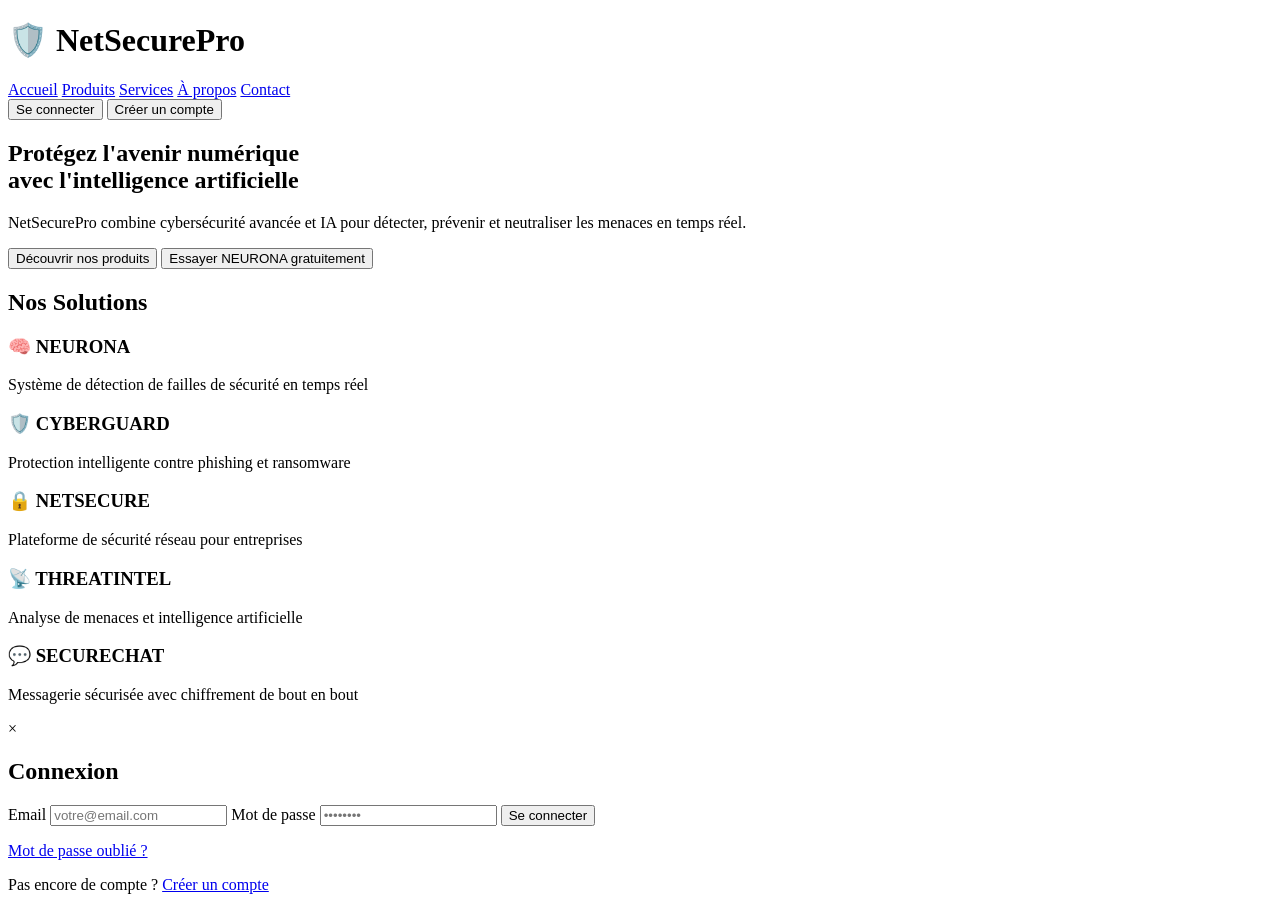
==== index.html @ 085bff21 "Rename Neuronale.html to index.html Signed-off-by: MOHAMMED ILYES ZOUBIROU <119434103+milyes@users.n" ====
<!DOCTYPE html>
<html lang="fr">
<head>
  <meta charset="UTF-8">
  <meta name="viewport" content="width=device-width, initial-scale=1.0">
  <title>NetSecurePro | Cybersécurité & Intelligence Artificielle</title>
  <link rel="stylesheet" href="style.css">
  <link rel="stylesheet" href="https://cdnjs.cloudflare.com/ajax/libs/font-awesome/6.5.0/css/all.min.css">
</head>
<body>
  <!-- Header -->
  <header>
    <div class="container">
      <div class="logo">
        <h1>🛡️ NetSecurePro</h1>
      </div>
      <nav>
        <a href="#">Accueil</a>
        <a href="#">Produits</a>
        <a href="#">Services</a>
        <a href="#">À propos</a>
        <a href="#">Contact</a>
      </nav>
      <div class="auth-buttons">
        <button class="btn-login" onclick="showLogin()">Se connecter</button>
        <button class="btn-register">Créer un compte</button>
      </div>
    </div>
  </header>

  <!-- Hero Section -->
  <section class="hero">
    <div class="container">
      <h1>Protégez l'avenir numérique<br>avec l'intelligence artificielle</h1>
      <p>NetSecurePro combine cybersécurité avancée et IA pour détecter, prévenir et neutraliser les menaces en temps réel.</p>
      <div class="hero-buttons">
        <button class="btn-primary">Découvrir nos produits</button>
        <button class="btn-secondary">Essayer NEURONA gratuitement</button>
      </div>
    </div>
  </section>

  <!-- Produits -->
  <section class="products">
    <div class="container">
      <h2>Nos Solutions</h2>
      <div class="products-grid">
        <div class="product-card">
          <h3>🧠 NEURONA</h3>
          <p>Système de détection de failles de sécurité en temps réel</p>
        </div>
        <div class="product-card">
          <h3>🛡️ CYBERGUARD</h3>
          <p>Protection intelligente contre phishing et ransomware</p>
        </div>
        <div class="product-card">
          <h3>🔒 NETSECURE</h3>
          <p>Plateforme de sécurité réseau pour entreprises</p>
        </div>
        <div class="product-card">
          <h3>📡 THREATINTEL</h3>
          <p>Analyse de menaces et intelligence artificielle</p>
        </div>
        <div class="product-card">
          <h3>💬 SECURECHAT</h3>
          <p>Messagerie sécurisée avec chiffrement de bout en bout</p>
        </div>
      </div>
    </div>
  </section>

  <!-- Login Modal -->
  <div id="loginModal" class="modal">
    <div class="modal-content">
      <span class="close" onclick="hideLogin()">&times;</span>
      <h2>Connexion</h2>
      <form>
        <label>Email</label>
        <input type="email" placeholder="votre@email.com" required>
        
        <label>Mot de passe</label>
        <input type="password" placeholder="••••••••" required>
        
        <button type="submit" class="btn-primary">Se connecter</button>
        <p><a href="#">Mot de passe oublié ?</a></p>
      </form>
      <p>Pas encore de compte ? <a href="#" class="register-link">Créer un compte</a></p>
    </div>
  </div>

  <script src="script.js"></script>
</body>
</html>
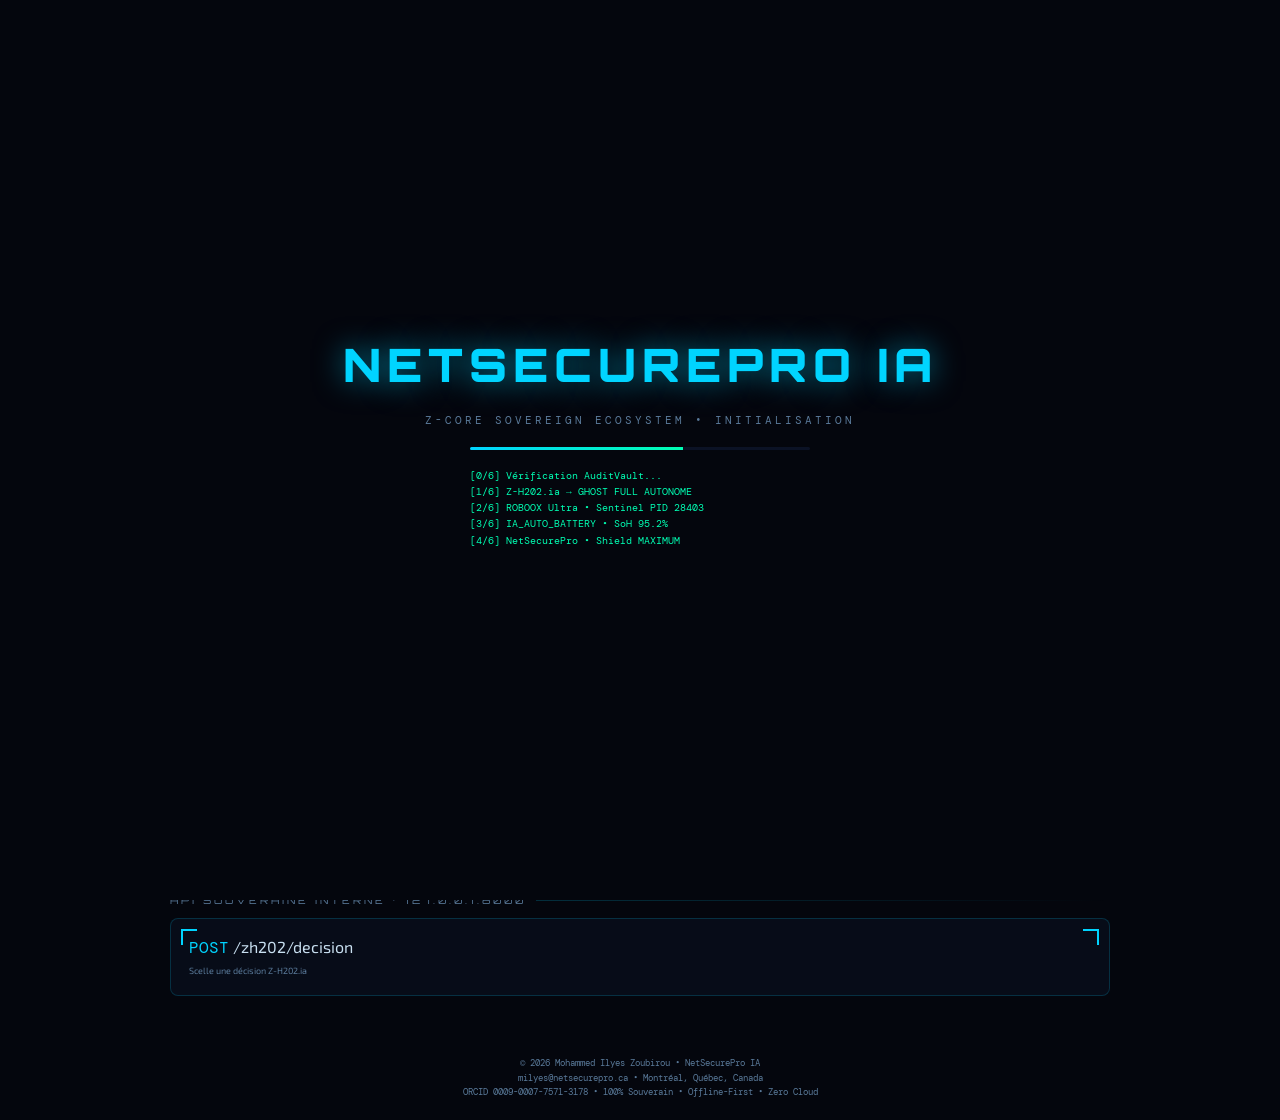
==== commit e2596673: "Rename dashboard.html to index.html Signed-off-by: MOHAMMED ILYES ZOUBIROU <119434103+milyes@users.n" ====
--- a/index.html
+++ b/index.html
@@ -1,93 +1,401 @@
 <!DOCTYPE html>
 <html lang="fr">
 <head>
-  <meta charset="UTF-8">
-  <meta name="viewport" content="width=device-width, initial-scale=1.0">
-  <title>NetSecurePro | Cybersécurité & Intelligence Artificielle</title>
-  <link rel="stylesheet" href="style.css">
-  <link rel="stylesheet" href="https://cdnjs.cloudflare.com/ajax/libs/font-awesome/6.5.0/css/all.min.css">
+<meta charset="UTF-8">
+<meta name="viewport" content="width=device-width, initial-scale=1.0">
+<title>NetSecurePro IA — Z-CORE Sovereign Ecosystem v1.0</title>
+<link href="https://fonts.googleapis.com/css2?family=Orbitron:wght@400;500;700;900&family=Exo+2:wght@300;400;500;600&family=DM+Mono:wght@400;500&display=swap" rel="stylesheet">
+<style>
+:root {
+  --bg: #04060d;
+  --bg2: #070c18;
+  --bg3: #0b1225;
+  --z: #00d4ff;
+  --med: #00ffb3;
+  --sec: #ff6b35;
+  --gold: #ffd700;
+  --vio: #a855f7;
+  --txt: #c8dff0;
+  --txt2: #5a7a9a;
+  --r: 8px;
+}
+* { margin:0; padding:0; box-sizing:border-box; }
+body {
+  background: var(--bg);
+  color: var(--txt);
+  font-family: 'Exo 2', sans-serif;
+  min-height: 100vh;
+  overflow-x: hidden;
+}
+
+/* Grid background */
+body::before {
+  content: ''; position: fixed; inset: 0; z-index: 0; pointer-events: none;
+  background-image: 
+    linear-gradient(rgba(0,212,255,0.035) 1px, transparent 1px),
+    linear-gradient(90deg, rgba(0,212,255,0.035) 1px, transparent 1px);
+  background-size: 42px 42px;
+}
+
+/* BOOT SCREEN */
+#boot {
+  position: fixed; inset: 0; background: var(--bg); z-index: 9999;
+  display: flex; flex-direction: column; align-items: center; justify-content: center;
+  gap: 20px;
+}
+.boot-title {
+  font-family: 'Orbitron', sans-serif;
+  font-size: clamp(26px, 5.5vw, 46px);
+  font-weight: 900;
+  letter-spacing: 6px;
+  color: var(--z);
+  text-shadow: 0 0 30px rgba(0,212,255,0.6);
+}
+.boot-sub {
+  font-family: 'DM Mono', monospace;
+  font-size: 11px;
+  color: var(--txt2);
+  letter-spacing: 3px;
+}
+.boot-bar {
+  width: 340px;
+  height: 3px;
+  background: var(--bg3);
+  border-radius: 3px;
+  overflow: hidden;
+}
+.boot-fill {
+  height: 100%;
+  width: 0%;
+  background: linear-gradient(90deg, var(--z), var(--med));
+  transition: width 0.18s ease;
+}
+.boot-log {
+  font-family: 'DM Mono', monospace;
+  font-size: 9.5px;
+  color: var(--med);
+  width: 340px;
+  height: 96px;
+  overflow: hidden;
+  text-align: left;
+  line-height: 1.4;
+}
+.boot-line { opacity: 0; animation: fadeIn 0.4s forwards; margin-bottom: 3px; }
+
+/* Topbar */
+.topbar {
+  position: sticky;
+  top: 0;
+  z-index: 100;
+  height: 60px;
+  background: rgba(4,6,13,0.96);
+  border-bottom: 1px solid rgba(0,212,255,0.2);
+  backdrop-filter: blur(16px);
+  display: flex;
+  align-items: center;
+  justify-content: space-between;
+  padding: 0 24px;
+  font-family: 'DM Mono', monospace;
+  font-size: 10px;
+}
+.ghost-mode {
+  color: var(--sec);
+  animation: ghostPulse 2s infinite;
+}
+
+/* Main content */
+.wrap {
+  max-width: 980px;
+  margin: 0 auto;
+  padding: 20px;
+  position: relative;
+  z-index: 1;
+}
+
+.header-logo {
+  font-family: 'Orbitron', sans-serif;
+  font-size: 34px;
+  font-weight: 900;
+  letter-spacing: 6px;
+  text-align: center;
+  color: var(--z);
+}
+.header-logo span { color: var(--med); }
+
+.sec-lbl {
+  font-family: 'Orbitron', sans-serif;
+  font-size: 10px;
+  letter-spacing: 3px;
+  text-transform: uppercase;
+  color: var(--txt2);
+  margin: 32px 0 12px;
+  display: flex;
+  align-items: center;
+  gap: 10px;
+}
+.sec-lbl::after {
+  content: '';
+  flex: 1;
+  height: 1px;
+  background: linear-gradient(90deg, rgba(0,212,255,0.2), transparent);
+}
+
+/* Cards & Metrics */
+.met, .mcard {
+  background: var(--bg2);
+  border: 1px solid rgba(0,212,255,0.18);
+  border-radius: var(--r);
+  padding: 18px;
+  position: relative;
+  overflow: hidden;
+}
+.met::before, .mcard::before {
+  content: '';
+  position: absolute;
+  top: 10px; left: 10px;
+  width: 14px; height: 14px;
+  border-top: 2px solid var(--z);
+  border-left: 2px solid var(--z);
+}
+.met::after, .mcard::after {
+  content: '';
+  position: absolute;
+  top: 10px; right: 10px;
+  width: 14px; height: 14px;
+  border-top: 2px solid var(--z);
+  border-right: 2px solid var(--z);
+}
+
+.metrics { display: grid; grid-template-columns: repeat(auto-fit, minmax(210px, 1fr)); gap: 12px; }
+.mods { display: grid; grid-template-columns: repeat(auto-fit, minmax(300px, 1fr)); gap: 12px; }
+
+.met-v {
+  font-family: 'Orbitron', sans-serif;
+  font-size: 28px;
+  font-weight: 700;
+}
+.met-l { font-size: 9px; color: var(--txt2); text-transform: uppercase; letter-spacing: 1px; margin-top: 4px; }
+
+.mc-head {
+  display: flex;
+  justify-content: space-between;
+  align-items: flex-start;
+  margin-bottom: 12px;
+}
+.mc-name {
+  font-family: 'Orbitron', sans-serif;
+  font-size: 13px;
+  font-weight: 700;
+  letter-spacing: 1.5px;
+}
+.badge {
+  font-size: 8px;
+  padding: 3px 9px;
+  border-radius: 4px;
+  font-family: 'DM Mono', monospace;
+}
+.b-ghost { background: rgba(0,212,255,0.12); color: var(--z); border: 1px solid rgba(0,212,255,0.3); }
+
+/* Animations */
+@keyframes fadeIn { from { opacity: 0; } to { opacity: 1; } }
+@keyframes ghostPulse { 0%,100% { opacity: 1; } 50% { opacity: 0.65; } }
+
+/* Responsive */
+@media (max-width: 640px) {
+  .metrics, .mods { grid-template-columns: 1fr; }
+}
+</style>
 </head>
 <body>
-  <!-- Header -->
-  <header>
-    <div class="container">
-      <div class="logo">
-        <h1>🛡️ NetSecurePro</h1>
-      </div>
-      <nav>
-        <a href="#">Accueil</a>
-        <a href="#">Produits</a>
-        <a href="#">Services</a>
-        <a href="#">À propos</a>
-        <a href="#">Contact</a>
-      </nav>
-      <div class="auth-buttons">
-        <button class="btn-login" onclick="showLogin()">Se connecter</button>
-        <button class="btn-register">Créer un compte</button>
-      </div>
-    </div>
-  </header>
-
-  <!-- Hero Section -->
-  <section class="hero">
-    <div class="container">
-      <h1>Protégez l'avenir numérique<br>avec l'intelligence artificielle</h1>
-      <p>NetSecurePro combine cybersécurité avancée et IA pour détecter, prévenir et neutraliser les menaces en temps réel.</p>
-      <div class="hero-buttons">
-        <button class="btn-primary">Découvrir nos produits</button>
-        <button class="btn-secondary">Essayer NEURONA gratuitement</button>
-      </div>
-    </div>
-  </section>
-
-  <!-- Produits -->
-  <section class="products">
-    <div class="container">
-      <h2>Nos Solutions</h2>
-      <div class="products-grid">
-        <div class="product-card">
-          <h3>🧠 NEURONA</h3>
-          <p>Système de détection de failles de sécurité en temps réel</p>
-        </div>
-        <div class="product-card">
-          <h3>🛡️ CYBERGUARD</h3>
-          <p>Protection intelligente contre phishing et ransomware</p>
-        </div>
-        <div class="product-card">
-          <h3>🔒 NETSECURE</h3>
-          <p>Plateforme de sécurité réseau pour entreprises</p>
-        </div>
-        <div class="product-card">
-          <h3>📡 THREATINTEL</h3>
-          <p>Analyse de menaces et intelligence artificielle</p>
-        </div>
-        <div class="product-card">
-          <h3>💬 SECURECHAT</h3>
-          <p>Messagerie sécurisée avec chiffrement de bout en bout</p>
-        </div>
-      </div>
-    </div>
-  </section>
-
-  <!-- Login Modal -->
-  <div id="loginModal" class="modal">
-    <div class="modal-content">
-      <span class="close" onclick="hideLogin()">&times;</span>
-      <h2>Connexion</h2>
-      <form>
-        <label>Email</label>
-        <input type="email" placeholder="votre@email.com" required>
-        
-        <label>Mot de passe</label>
-        <input type="password" placeholder="••••••••" required>
-        
-        <button type="submit" class="btn-primary">Se connecter</button>
-        <p><a href="#">Mot de passe oublié ?</a></p>
-      </form>
-      <p>Pas encore de compte ? <a href="#" class="register-link">Créer un compte</a></p>
-    </div>
-  </div>
-
-  <script src="script.js"></script>
+
+<!-- BOOT SCREEN -->
+<div id="boot">
+  <div class="boot-title">NETSECUREPRO IA</div>
+  <div class="boot-sub">Z-CORE SOVEREIGN ECOSYSTEM • INITIALISATION</div>
+  <div class="boot-bar">
+    <div class="boot-fill" id="bfill"></div>
+  </div>
+  <div class="boot-log" id="blog"></div>
+</div>
+
+<!-- TOPBAR -->
+<div class="topbar">
+  <div>Z-CORE v1.0 • Montréal, Québec</div>
+  <div style="display:flex; align-items:center; gap:16px;">
+    <span style="color:var(--med)">● OPÉRATIONNEL</span>
+    <span class="ghost-mode">GHOST MODE ACTIVE</span>
+    <span style="color:var(--z)">Mohammed Ilyes Zoubirou</span>
+  </div>
+</div>
+
+<div class="wrap">
+
+  <!-- HEADER -->
+  <div class="header-logo">NETSECUREPRO <span>IA</span></div>
+  <p style="text-align:center; color:var(--txt2); margin:12px 0 32px; font-size:15px;">
+    Écosystème IA Souverain • 100% Local • Zero Cloud • Full Autonome
+  </p>
+
+  <!-- STATUS -->
+  <div style="display:flex; justify-content:center; gap:12px; flex-wrap:wrap; margin-bottom:32px;">
+    <div style="background:var(--bg2); padding:8px 16px; border-radius:20px; border:1px solid rgba(0,212,255,0.25); font-size:10px;">
+      Z-H202.ia • GHOST FULL AUTONOME
+    </div>
+    <div style="background:var(--bg2); padding:8px 16px; border-radius:20px; border:1px solid rgba(0,212,255,0.25); font-size:10px;">
+      LegalGuard • AUDIT CHAIN ACTIVE
+    </div>
+  </div>
+
+  <!-- MÉTRIQUES GLOBALES -->
+  <div class="sec-lbl">Métriques Globales — 2026</div>
+  <div class="metrics">
+    <div class="met" style="border-color:var(--z)">
+      <div class="met-v" style="color:var(--z)">18</div>
+      <div class="met-l">Décisions scellées crypto</div>
+    </div>
+    <div class="met" style="border-color:var(--med)">
+      <div class="met-v" style="color:var(--med)">95.2%</div>
+      <div class="met-l">SoH Batterie (Z-Tesla)</div>
+    </div>
+    <div class="met" style="border-color:var(--sec)">
+      <div class="met-v" style="color:var(--sec)">MAX</div>
+      <div class="met-l">Shield Level</div>
+    </div>
+    <div class="met" style="border-color:var(--vio)">
+      <div class="met-v" style="color:var(--vio); font-size:22px;">SOUVERAIN</div>
+      <div class="met-l">Mode Opératoire</div>
+    </div>
+  </div>
+
+  <!-- MODULES -->
+  <div class="sec-lbl">Modules Intégrés • Z-CORE Ecosystem</div>
+  <div class="mods">
+
+    <!-- Z-H202.ia + Z-PUCE -->
+    <div class="mcard" style="border-color:var(--vio)">
+      <div class="mc-head">
+        <div class="mc-name" style="color:var(--vio)">Z-H202.ia + Z-PUCE</div>
+        <span class="badge b-ghost">GHOST MODE</span>
+      </div>
+      <div style="font-size:13px; line-height:1.55; margin-bottom:12px;">
+        Processeur IA souverain 6 couches • Inférence locale • MoE routing • Mémoire épisodique
+      </div>
+      <a href="z-puce-dashboard.html" style="color:var(--z); font-size:10px; text-decoration:none;">
+        → Accéder au Dashboard Z-PUCE
+      </a>
+    </div>
+
+    <!-- ROBOOX Ultra -->
+    <div class="mcard" style="border-color:var(--gold)">
+      <div class="mc-head">
+        <div class="mc-name" style="color:var(--gold)">ROBOOX Ultra</div>
+        <span class="badge" style="background:rgba(255,215,0,0.15);color:var(--gold)">TRAINING ACTIVE</span>
+      </div>
+      <div class="mc-row"><span style="color:var(--txt2)">PID Sentinel</span><span>28403</span></div>
+      <div class="mc-row"><span style="color:var(--txt2)">Expériences</span><span>6</span></div>
+      <div class="mc-row"><span style="color:var(--txt2)">Heartbeat</span><span>60s • cryptographique</span></div>
+    </div>
+
+    <!-- IA_AUTO_BATTERY -->
+    <div class="mcard" style="border-color:var(--med)">
+      <div class="mc-head">
+        <div class="mc-name" style="color:var(--med)">IA_AUTO_BATTERY</div>
+        <span class="badge" style="background:rgba(0,255,179,0.15);color:var(--med)">Z-TESLA</span>
+      </div>
+      <div style="margin:12px 0">
+        <div style="display:flex;justify-content:space-between;font-size:9px;margin-bottom:4px"><span>SoH Actuel</span><strong>95.2%</strong></div>
+        <div style="height:4px;background:var(--bg3);border-radius:2px"><div style="width:95.2%;height:100%;background:linear-gradient(90deg,var(--z),var(--med))"></div></div>
+      </div>
+      <div style="font-size:9px;color:var(--txt2)">Charge recommandée : MAX 80%</div>
+    </div>
+
+    <!-- NetSecurePro -->
+    <div class="mcard" style="border-color:var(--sec)">
+      <div class="mc-head">
+        <div class="mc-name" style="color:var(--sec)">NetSecurePro</div>
+        <span class="badge" style="background:rgba(255,107,53,0.15);color:var(--sec)">SHIELD MAX</span>
+      </div>
+      <div class="mc-row"><span style="color:var(--txt2)">Chiffrement</span><span>AES-256-GCM</span></div>
+      <div class="mc-row"><span style="color:var(--txt2)">TLS</span><span>1.3 • mTLS</span></div>
+      <div class="mc-row"><span style="color:var(--txt2)">Zero-Trust</span><span>Natif</span></div>
+    </div>
+  </div>
+
+  <!-- LegalGuard -->
+  <div class="sec-lbl">LegalGuard v1.0 — AuditVault</div>
+  <div class="mcard" style="border-color:var(--med)">
+    <div class="mc-head">
+      <div class="mc-name" style="color:var(--med)">LegalGuard v1.0</div>
+      <span class="badge" style="background:rgba(0,255,179,0.15);color:var(--med)">AUDITCHAIN ACTIVE</span>
+    </div>
+    <div style="display:grid;grid-template-columns:repeat(auto-fit, minmax(140px,1fr));gap:16px;margin-top:12px">
+      <div><div style="font-size:9px;color:var(--txt2)">Signature</div><div style="color:var(--med);font-family:'DM Mono',monospace">ed25519</div></div>
+      <div><div style="font-size:9px;color:var(--txt2)">Hash Chain</div><div style="color:var(--med);font-family:'DM Mono',monospace">SHA-256</div></div>
+      <div><div style="font-size:9px;color:var(--txt2)">Entrées</div><div id="lg-count" style="color:var(--med);font-family:'DM Mono',monospace">28</div></div>
+      <div><div style="font-size:9px;color:var(--txt2)">Conformité</div><div style="color:var(--med)">RGPD • eIDAS • ISO 27001</div></div>
+    </div>
+  </div>
+
+  <!-- API Routes -->
+  <div class="sec-lbl">API Souveraine Interne • 127.0.0.1:8000</div>
+  <div style="display:grid;grid-template-columns:repeat(auto-fit,minmax(280px,1fr));gap:10px">
+    <!-- Tes routes API ici (tu peux copier-coller tes anciennes) -->
+    <div class="mcard">
+      <span style="color:var(--z);font-family:'DM Mono',monospace">POST</span> /zh202/decision<br>
+      <span style="color:var(--txt2);font-size:9px">Scelle une décision Z-H202.ia</span>
+    </div>
+    <!-- Ajoute les autres routes de la même façon -->
+  </div>
+
+  <!-- Footer -->
+  <div style="margin-top:60px; text-align:center; font-family:'DM Mono',monospace; font-size:9px; color:var(--txt2); line-height:1.6;">
+    © 2026 Mohammed Ilyes Zoubirou • NetSecurePro IA<br>
+    milyes@netsecurepro.ca • Montréal, Québec, Canada<br>
+    ORCID 0009-0007-7571-3178 • 100% Souverain • Offline-First • Zero Cloud
+  </div>
+</div>
+
+<script>
+// Boot sequence
+const bootLines = [
+  "[0/6] Vérification AuditVault...",
+  "[1/6] Z-H202.ia → GHOST FULL AUTONOME",
+  "[2/6] ROBOOX Ultra • Sentinel PID 28403",
+  "[3/6] IA_AUTO_BATTERY • SoH 95.2%",
+  "[4/6] NetSecurePro • Shield MAXIMUM",
+  "[5/6] LegalGuard • AuditVault intègre",
+  "[6/6] API Souveraine • 127.0.0.1:8000",
+  "✅ NETSECUREPRO IA OPÉRATIONNEL • Z-CORE ACTIVE"
+];
+
+const fill = document.getElementById('bfill');
+const blog = document.getElementById('blog');
+let bi = 0;
+
+const bootInterval = setInterval(() => {
+  if (bi >= bootLines.length) {
+    clearInterval(bootInterval);
+    setTimeout(() => {
+      document.getElementById('boot').style.opacity = '0';
+      setTimeout(() => {
+        document.getElementById('boot').style.display = 'none';
+      }, 600);
+    }, 400);
+    return;
+  }
+  const line = document.createElement('div');
+  line.className = 'boot-line';
+  line.textContent = bootLines[bi];
+  blog.appendChild(line);
+  blog.scrollTop = blog.scrollHeight;
+  fill.style.width = ((bi + 1) / bootLines.length * 100) + '%';
+  bi++;
+}, 240);
+
+// Live time (optionnel)
+setInterval(() => {
+  // tu peux ajouter l'heure UTC si tu veux
+}, 1000);
+</script>
 </body>
 </html>
